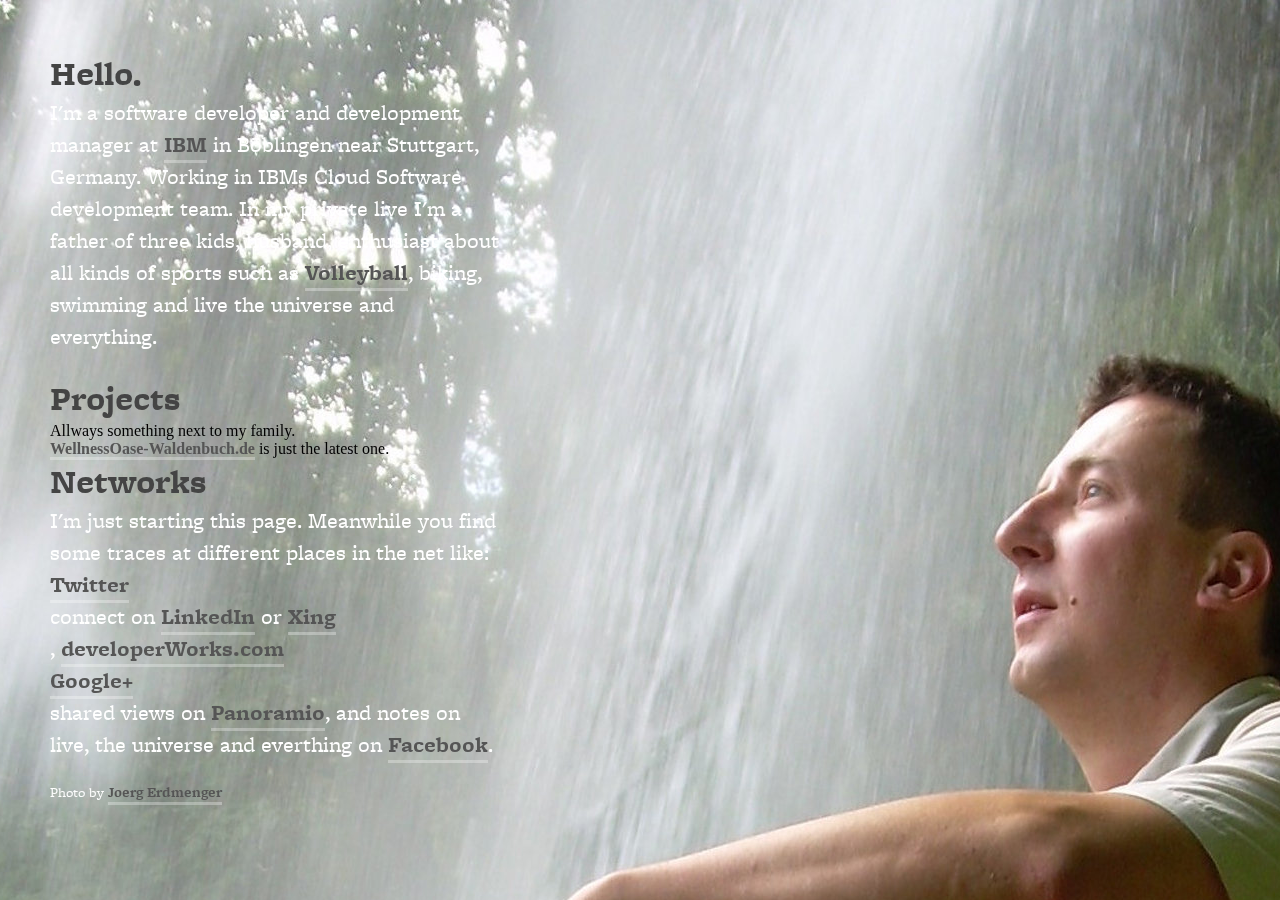
==== je.html @ b2a17f95 "* initial version as of 2014" ====
<!DOCTYPE html>
<html class="wf-ratio-n5-active wf-freightmicropro-i4-active wf-freightmicropro-i7-active wf-freightmicropro-n4-active wf-freightmicropro-n7-active wf-ratio-n4-active wf-active"><head>
	<meta http-equiv="content-type" content="text/html; charset=UTF-8">
	<title>J.E.</title>
	<link rel="Shortcut Icon" href="http://erdmenger.info/je.ico" type="image/x-icon">
	<meta http-equiv="pragma" content="no-cache">
	<meta name="robots" content="all">
	<meta name="MSSmartTagsPreventParsing" content="true">
	<meta http-equiv="imagetoolbar" content="false">
	<meta name="viewport" content="width=device-width, initial-scale=1, maximum-scale=1">

	<meta name="description" content="Jörg Erdmenger is a software developer and development manager."/>
	<meta name="keywords" content="Joerg Erdmenger, Jörg Erdmenger, design, photography, developer, engineer, development, JavaScript, Cloud, Storage, IBM, interaction design, data visualization, storytelling, biking" />

	<meta name="apple-mobile-web-app-capable" content="yes">
	<meta name="apple-mobile-web-app-status-bar-style" content="black">
	<link rel="apple-touch-icon-precomposed" href="img/apple-touch-icon-precomposed.png"/>
	<link rel="apple-touch-startup-image" href="img/apple-touch-startup-image.png">

	<!--[if lt IE 9]>
	<script src="//html5shiv.googlecode.com/svn/trunk/html5.js"></script>
	<![endif]-->	
	<style>
		* { padding: 0; margin: 0; }
		body { background-color: #777; margin-bottom: 50px; }
		h2 { color: #444; font-family: "freight-micro-pro", Helvetica; font-size: 34px; }
		p { color: #ffff; font-family: "freight-micro-pro", Helvetica; font-size: 22px; line-height: 32px; margin-bottom: 22px; -webkit-font-smoothing: antialiased; }
		a { color: #555; font-weight: 600; text-decoration: none; padding-bottom: -1px !important; border-bottom: 3px solid rgba(255,255,255,0.3); }
		strong { font-weight: 600; }
		a:hover { color: #fff; border-bottom: 3px solid rgba(255,255,255,1); }
		#monogram { width: 50px; padding: 50px 0 0 0; margin: 0 auto 0 50px; }
		#about { width: 450px; margin: 50px auto 0 50px !important; }
		.initials { opacity: 0.8; }
		small { color: #ffff; font-family: "freight-micro-pro", Helvetica; font-size: 14px; -webkit-font-smoothing: antialiased; }
		@media (max-width: 767px) { 
			#monogram { position: relative; width: auto; padding: 20px; margin: 0; }
			#about { position: relative; width: auto; padding: 20px; margin: 0 !important; }
			.backstretch { opacity: 0.2; }
		}
	</style>
	<script type="text/javascript" src="je-files/vct4rfm.js"></script>
	<style type="text/css">.tk-ratio{font-family:"ratio",sans-serif;}.tk-freight-micro-pro{font-family:"freight-micro-pro",serif;}</style><link href="je-files/d.css" rel="stylesheet"><script type="text/javascript">try{Typekit.load();}catch(e){}</script>
</head>	
    
<body><div style="left: 0px; top: 0px; position: fixed; overflow: hidden; z-index: -9999;" id="backstretch">
    <img src="je-files/bg.jpg" style="position: relative; width: 1900px; height: 1200px; left: -173.292px; top: 0px;">
  </div>


<!-- swap out for information about yourself -->
<div id="about"> 

	<h2>Hello.</h2>
	<p>I'm a software developer and development manager at  <a href="http://IBM.com/">IBM</a> in Böblingen near Stuttgart, Germany. Working in IBMs Cloud Software development team. In my private live I'm a father of three kids, husband, enthusiast about all kinds of sports such as <a href="https://www.facebook.com/groups/196103553735956/">Volleyball</a>, biking, swimming and live the universe and everything.</p>

	<h2>Projects</h2>
	Allways something next to my family.<br>
	 <a href="http://WellnessOase-Waldenbuch.de">WellnessOase-Waldenbuch.de</a> is just the latest one.

	<h2>Networks</h2>
	<p>
		I'm just starting this page. Meanwhile you find some traces at different places in the net like:<br>
		<a href="https://twitter.com/ErdmengerJoerg">Twitter</a><br>
		connect on <a href="http://www.linkedin.com/profile/view?id=5145582&trk=nav_responsive_tab_profile_pic">LinkedIn</a> or <a href="http://www.linkedin.com/profile/view?id=5145582&trk=nav_responsive_tab_profile_pic">Xing</a><br>,
		<a href="https://www.ibm.com/developerworks/community/profiles/html/profileView.do?userid=100000AHDG&lang=en"> developerWorks.com </a><br>
		<a href="google.com/+JoergErdmenger">Google+</a><br>
		shared views on <a href="https://ssl.panoramio.com/user/2408967" rel="me">Panoramio</a>,
		and notes on live, the universe and everthing on <a href="https://www.facebook.com/jorg.erdmenger.7" rel="me">Facebook</a>.
	</p>

        <small>Photo by <a href="http://erdmenger.info/je.html">Joerg Erdmenger</a></small>

</div>

<!--include jquery & backstretch-->
<script type="text/javascript" src="je-files/jquery.js"></script>
<script type="text/javascript" src="je-files/jquery_002.js"></script>
<script type="text/javascript">
$(function(){
     $(window).resize(function(){
         if($(this).width() >= 767){
             $.backstretch("bg.png", {speed: 150});
         }
      })
      .resize();//trigger resize on page load
});
</script>

	
</body></html>
---- je-files/d.css ----
/*{"c":"2014-01-12T13:17:58Z","s":"prod-origin-24441b57","v":"8194aa"}*/
/*
 * The Typekit service used to deliver this font or fonts for use on websites
 * is provided by Adobe and is subject to these Terms of Use
 * http://www.adobe.com/products/eulas/tou_typekit. For font license
 * information, see the list below.
 *
 * freight-micro-pro:
 *   - http://typekit.com/eulas/00000000000000000001322b
 *   - http://typekit.com/eulas/000000000000000000013231
 *   - http://typekit.com/eulas/00000000000000000001322a
 *   - http://typekit.com/eulas/000000000000000000013230
 * ratio:
 *   - http://typekit.com/eulas/000000000000000000010d53
 *   - http://typekit.com/eulas/000000000000000000010d55
 *
 * (c) 2009-2014 Adobe Systems Incorporated. All Rights Reserved.
 */

@font-face {
font-family:"freight-micro-pro";
src:url([data-uri]);
font-style:italic;font-weight:400;
}

@font-face {
font-family:"freight-micro-pro";
src:url([data-uri]);
font-style:italic;font-weight:700;
}

@font-face {
font-family:"freight-micro-pro";
src:url([data-uri]);
font-style:normal;font-weight:400;
}

@font-face {
font-family:"freight-micro-pro";
src:url([data-uri]);
font-style:normal;font-weight:700;
}

@font-face {
font-family:"ratio";
src:url([data-uri]);
font-style:normal;font-weight:400;
}

@font-face {
font-family:"ratio";
src:url([data-uri]);
font-style:normal;font-weight:500;
}
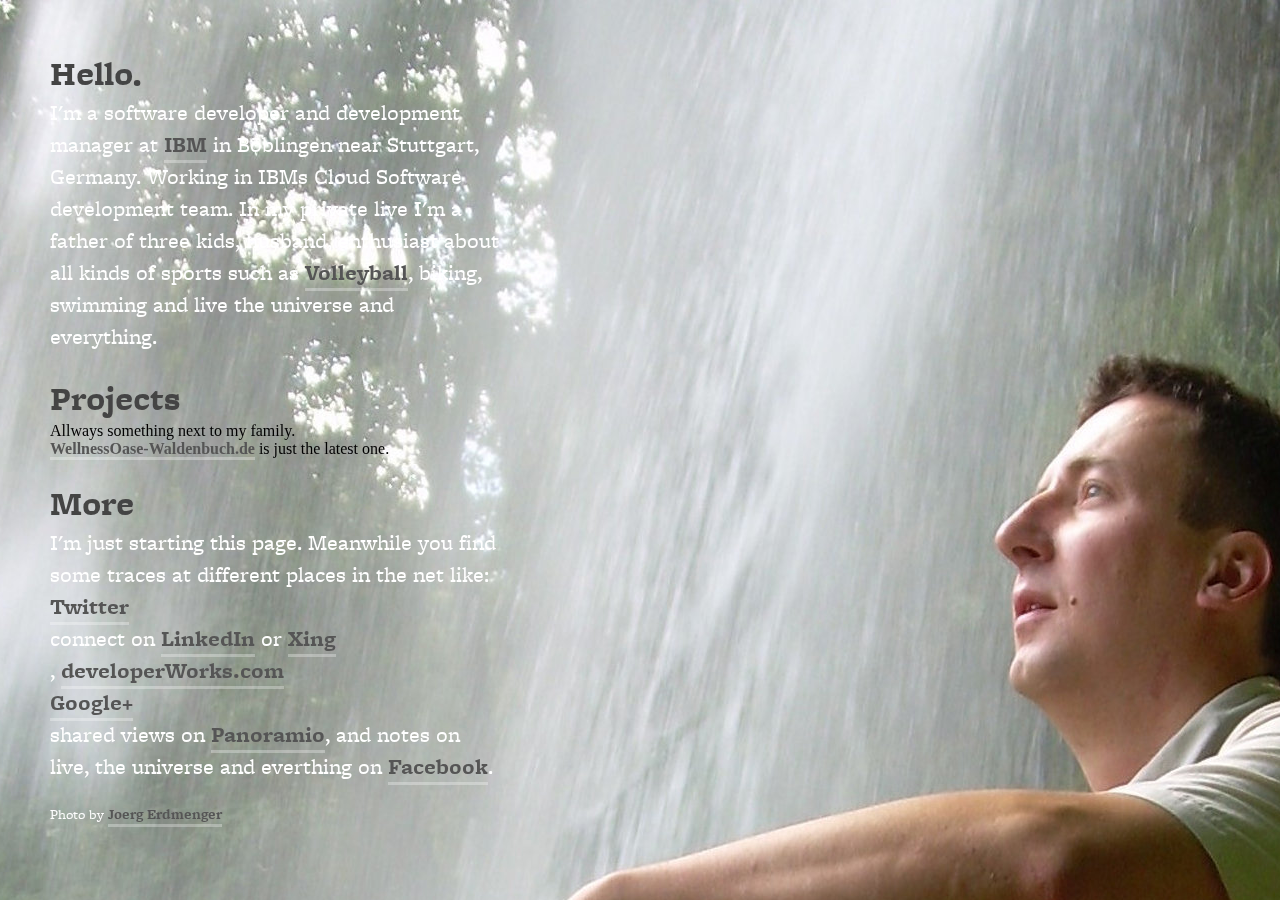
==== commit 164cf265: "added elect-o-mat" ====
--- a/je.html
+++ b/je.html
@@ -1,89 +1,93 @@
 <!DOCTYPE html>
-<html class="wf-ratio-n5-active wf-freightmicropro-i4-active wf-freightmicropro-i7-active wf-freightmicropro-n4-active wf-freightmicropro-n7-active wf-ratio-n4-active wf-active"><head>
-	<meta http-equiv="content-type" content="text/html; charset=UTF-8">
-	<title>J.E.</title>
-	<link rel="Shortcut Icon" href="http://erdmenger.info/je.ico" type="image/x-icon">
-	<meta http-equiv="pragma" content="no-cache">
-	<meta name="robots" content="all">
-	<meta name="MSSmartTagsPreventParsing" content="true">
-	<meta http-equiv="imagetoolbar" content="false">
-	<meta name="viewport" content="width=device-width, initial-scale=1, maximum-scale=1">
+<html class="wf-ratio-n5-active wf-freightmicropro-i4-active
+             wf-freightmicropro-i7-active wf-freightmicropro-n4-active
+             wf-freightmicropro-n7-active wf-ratio-n4-active
+             wf-active">
+  <head>
+    <meta http-equiv="content-type" content="text/html; charset=UTF-8">
+    <title>J.E.</title>
+    <link rel="Shortcut Icon" href="http://erdmenger.info/je.ico" type="image/x-icon">
+    <meta http-equiv="pragma" content="no-cache">
+    <meta name="robots" content="all">
+    <meta name="MSSmartTagsPreventParsing" content="true">
+    <meta http-equiv="imagetoolbar" content="false">
+    <meta name="viewport" content="width=device-width, initial-scale=1, maximum-scale=1">
+    
+    <meta name="description" content="Jörg Erdmenger is a software developer and development manager."/>
+    <meta name="keywords" content="Joerg Erdmenger, Jörg Erdmenger, design, photography, developer, engineer, development, JavaScript, Cloud, Storage, IBM, interaction design, data visualization, storytelling, biking" />
 
-	<meta name="description" content="Jörg Erdmenger is a software developer and development manager."/>
-	<meta name="keywords" content="Joerg Erdmenger, Jörg Erdmenger, design, photography, developer, engineer, development, JavaScript, Cloud, Storage, IBM, interaction design, data visualization, storytelling, biking" />
+    <meta name="apple-mobile-web-app-capable" content="yes">
+    <meta name="apple-mobile-web-app-status-bar-style" content="black">
+    <link rel="apple-touch-icon-precomposed" href="img/apple-touch-icon-precomposed.png"/>
+    <link rel="apple-touch-startup-image" href="img/apple-touch-startup-image.png">
+    
+    <!--[if lt IE 9]>
+    <script src="//html5shiv.googlecode.com/svn/trunk/html5.js"></script>
+    <![endif]-->	
+       <style>
+	 * { padding: 0; margin: 0; }
+	 body { background-color: #777; margin-bottom: 50px; }
+	 h2 { color: #444; font-family: "freight-micro-pro", Helvetica; font-size: 34px; }
+	 p { color: #ffff; font-family: "freight-micro-pro", Helvetica; font-size: 22px; line-height: 32px; margin-bottom: 22px; -webkit-font-smoothing: antialiased; }
+	 a { color: #555; font-weight: 600; text-decoration: none; padding-bottom: -1px !important; border-bottom: 3px solid rgba(255,255,255,0.3); }
+	 strong { font-weight: 600; }
+	 a:hover { color: #fff; border-bottom: 3px solid rgba(255,255,255,1); }
+	 #monogram { width: 50px; padding: 50px 0 0 0; margin: 0 auto 0 50px; }
+	 #about { width: 450px; margin: 50px auto 0 50px !important; }
+	 .initials { opacity: 0.8; }
+	 small { color: #ffff; font-family: "freight-micro-pro", Helvetica; font-size: 14px; -webkit-font-smoothing: antialiased; }
+	 @media (max-width: 767px) { 
+	 #monogram { position: relative; width: auto; padding: 20px; margin: 0; }
+	 #about { position: relative; width: auto; padding: 20px; margin: 0 !important; }
+	 .backstretch { opacity: 0.2; }
+	 }
+       </style>
+       <script type="text/javascript" src="je-files/vct4rfm.js"></script>
+       <style type="text/css">.tk-ratio{font-family:"ratio",sans-serif;}.tk-freight-micro-pro{font-family:"freight-micro-pro",serif;}</style>
+       <link href="je-files/d.css" rel="stylesheet">
+       <script type="text/javascript">try{Typekit.load();}catch(e){}</script>
+  </head>	
+    
+  <body>
+    <div style="left: 0px; top: 0px; position: fixed; overflow: hidden; z-index: -9999;" id="backstretch">
+      <img src="je-files/bg.jpg" style="position: relative; width: 1900px; height: 1200px; left: -173.292px; top: 0px;">
+    </div>
 
-	<meta name="apple-mobile-web-app-capable" content="yes">
-	<meta name="apple-mobile-web-app-status-bar-style" content="black">
-	<link rel="apple-touch-icon-precomposed" href="img/apple-touch-icon-precomposed.png"/>
-	<link rel="apple-touch-startup-image" href="img/apple-touch-startup-image.png">
+    
+    <div id="about"> 
+      <h2>Hello.</h2>
+      <p>I'm a software developer and development manager at  <a href="http://IBM.com/">IBM</a> in Böblingen near Stuttgart, Germany. Working in IBMs Cloud Software development team. In my private live I'm a father of three kids, husband, enthusiast about all kinds of sports such as <a href="https://www.facebook.com/groups/196103553735956/">Volleyball</a>, biking, swimming and live the universe and everything.</p>
 
-	<!--[if lt IE 9]>
-	<script src="//html5shiv.googlecode.com/svn/trunk/html5.js"></script>
-	<![endif]-->	
-	<style>
-		* { padding: 0; margin: 0; }
-		body { background-color: #777; margin-bottom: 50px; }
-		h2 { color: #444; font-family: "freight-micro-pro", Helvetica; font-size: 34px; }
-		p { color: #ffff; font-family: "freight-micro-pro", Helvetica; font-size: 22px; line-height: 32px; margin-bottom: 22px; -webkit-font-smoothing: antialiased; }
-		a { color: #555; font-weight: 600; text-decoration: none; padding-bottom: -1px !important; border-bottom: 3px solid rgba(255,255,255,0.3); }
-		strong { font-weight: 600; }
-		a:hover { color: #fff; border-bottom: 3px solid rgba(255,255,255,1); }
-		#monogram { width: 50px; padding: 50px 0 0 0; margin: 0 auto 0 50px; }
-		#about { width: 450px; margin: 50px auto 0 50px !important; }
-		.initials { opacity: 0.8; }
-		small { color: #ffff; font-family: "freight-micro-pro", Helvetica; font-size: 14px; -webkit-font-smoothing: antialiased; }
-		@media (max-width: 767px) { 
-			#monogram { position: relative; width: auto; padding: 20px; margin: 0; }
-			#about { position: relative; width: auto; padding: 20px; margin: 0 !important; }
-			.backstretch { opacity: 0.2; }
-		}
-	</style>
-	<script type="text/javascript" src="je-files/vct4rfm.js"></script>
-	<style type="text/css">.tk-ratio{font-family:"ratio",sans-serif;}.tk-freight-micro-pro{font-family:"freight-micro-pro",serif;}</style><link href="je-files/d.css" rel="stylesheet"><script type="text/javascript">try{Typekit.load();}catch(e){}</script>
-</head>	
+      <h2>Projects</h2>
+      Allways something next to my family.<br>
+      <a href="http://WellnessOase-Waldenbuch.de">WellnessOase-Waldenbuch.de</a> is just the latest one.
+      <p></p>
+      <h2>More</h2>
+      <p>
+        I'm just starting this page. Meanwhile you find some traces at different places in the net like:<br>
+        <a href="https://twitter.com/ErdmengerJoerg">Twitter</a><br>
+        connect on <a href="http://www.linkedin.com/profile/view?id=5145582&trk=nav_responsive_tab_profile_pic">LinkedIn</a> or <a href="http://www.linkedin.com/profile/view?id=5145582&trk=nav_responsive_tab_profile_pic">Xing</a><br>,
+        <a href="https://www.ibm.com/developerworks/community/profiles/html/profileView.do?userid=100000AHDG&lang=en"> developerWorks.com </a><br>
+        <a href="google.com/+JoergErdmenger">Google+</a><br>
+        shared views on <a href="https://ssl.panoramio.com/user/2408967" rel="me">Panoramio</a>,
+        and notes on live, the universe and everthing on <a href="https://www.facebook.com/jorg.erdmenger.7" rel="me">Facebook</a>.
+      </p>
+
+      <small>Photo by <a href="http://erdmenger.info/je.html">Joerg Erdmenger</a></small>
+
+    </div>
     
-<body><div style="left: 0px; top: 0px; position: fixed; overflow: hidden; z-index: -9999;" id="backstretch">
-    <img src="je-files/bg.jpg" style="position: relative; width: 1900px; height: 1200px; left: -173.292px; top: 0px;">
-  </div>
-
-
-<!-- swap out for information about yourself -->
-<div id="about"> 
-
-	<h2>Hello.</h2>
-	<p>I'm a software developer and development manager at  <a href="http://IBM.com/">IBM</a> in Böblingen near Stuttgart, Germany. Working in IBMs Cloud Software development team. In my private live I'm a father of three kids, husband, enthusiast about all kinds of sports such as <a href="https://www.facebook.com/groups/196103553735956/">Volleyball</a>, biking, swimming and live the universe and everything.</p>
-
-	<h2>Projects</h2>
-	Allways something next to my family.<br>
-	 <a href="http://WellnessOase-Waldenbuch.de">WellnessOase-Waldenbuch.de</a> is just the latest one.
-
-	<h2>Networks</h2>
-	<p>
-		I'm just starting this page. Meanwhile you find some traces at different places in the net like:<br>
-		<a href="https://twitter.com/ErdmengerJoerg">Twitter</a><br>
-		connect on <a href="http://www.linkedin.com/profile/view?id=5145582&trk=nav_responsive_tab_profile_pic">LinkedIn</a> or <a href="http://www.linkedin.com/profile/view?id=5145582&trk=nav_responsive_tab_profile_pic">Xing</a><br>,
-		<a href="https://www.ibm.com/developerworks/community/profiles/html/profileView.do?userid=100000AHDG&lang=en"> developerWorks.com </a><br>
-		<a href="google.com/+JoergErdmenger">Google+</a><br>
-		shared views on <a href="https://ssl.panoramio.com/user/2408967" rel="me">Panoramio</a>,
-		and notes on live, the universe and everthing on <a href="https://www.facebook.com/jorg.erdmenger.7" rel="me">Facebook</a>.
-	</p>
-
-        <small>Photo by <a href="http://erdmenger.info/je.html">Joerg Erdmenger</a></small>
-
-</div>
-
-<!--include jquery & backstretch-->
-<script type="text/javascript" src="je-files/jquery.js"></script>
-<script type="text/javascript" src="je-files/jquery_002.js"></script>
-<script type="text/javascript">
-$(function(){
-     $(window).resize(function(){
-         if($(this).width() >= 767){
-             $.backstretch("bg.png", {speed: 150});
-         }
-      })
-      .resize();//trigger resize on page load
-});
+    <!--include jquery & backstretch-->
+    <script type="text/javascript" src="je-files/jquery.js"></script>
+    <script type="text/javascript" src="je-files/jquery_002.js"></script>
+    <script type="text/javascript">
+      $(function(){
+        $(window).resize( function(){
+          if( $(this).width() >= 767 ){
+             $.backstretch( "bg.png", {speed: 150} );
+          }
+        }).resize();//trigger resize on page load
+      });
 </script>
 
 	
